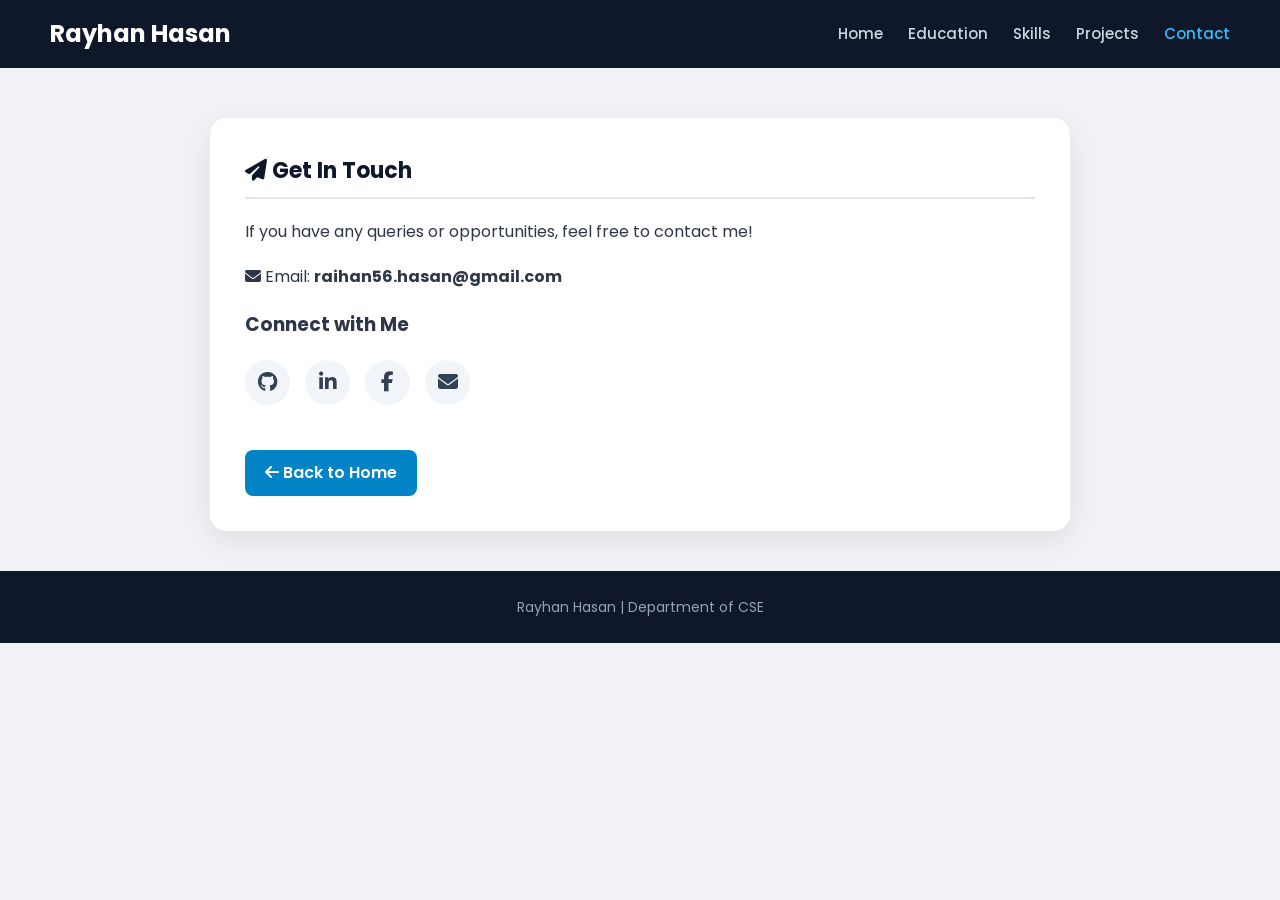
==== contact.html @ 20a181f0 "Add files via upload" ====
<!DOCTYPE html>
<html lang="en">
<head>
    <meta charset="UTF-8">
    <meta name="viewport" content="width=device-width, initial-scale=1.0">
    <title>Contact | Rayhan Hasan</title>
    <link rel="stylesheet" href="https://cdnjs.cloudflare.com/ajax/libs/font-awesome/6.4.0/css/all.min.css">
    <link rel="stylesheet" href="style.css">
</head>
<body>

    <nav class="navbar">
        <div class="logo"><a href="index.html">Rayhan Hasan</a></div>
        <ul class="nav-links">
            <li><a href="index.html">Home</a></li>
            <li><a href="education.html">Education</a></li>
            <li><a href="skills.html">Skills</a></li>
            <li><a href="projects.html">Projects</a></li>
            <li><a href="contact.html" class="active">Contact</a></li>
        </ul>
    </nav>

    <div class="container" style="margin-top: 50px;">
        <section class="card">
            <h2><i class="fas fa-paper-plane"></i> Get In Touch</h2>
            <p>If you have any queries or opportunities, feel free to contact me!</p>

            <div style="margin: 20px 0;">
                <p><i class="fas fa-envelope"></i> Email: <b>raihan56.hasan@gmail.com</b></p>
            </div>

            <h3>Connect with Me</h3>
            <div class="social-links">
                <a href="https://github.com/rayhan56CSE" target="_blank" class="social-icon github" title="GitHub"><i class="fab fa-github"></i></a>
                <a href="https://linkedin.com" target="_blank" class="social-icon linkedin" title="LinkedIn"><i class="fab fa-linkedin-in"></i></a>
                <a href="https://facebook.com" target="_blank" class="social-icon facebook" title="Facebook"><i class="fab fa-facebook-f"></i></a>
                <a href="mailto:raihan56.hasan@gmail.com" class="social-icon email" title="Send Email"><i class="fas fa-envelope"></i></a>
            </div>

            <br>
            <a href="index.html" class="btn"><i class="fas fa-arrow-left"></i> Back to Home</a>
        </section>
    </div>

    <footer>
        <p>Rayhan Hasan | Department of CSE</p>
    </footer>

</body>
</html>
---- style.css ----
@import url('https://fonts.googleapis.com/css2?family=Poppins:wght@300;400;600;700&display=swap');

* {
    margin: 0;
    padding: 0;
    box-sizing: border-box;
    font-family: 'Poppins', sans-serif;
}

body {
    background-color: #f0f2f5;
    color: #2d3748;
    line-height: 1.6;
}

.navbar {
    display: flex;
    justify-content: space-between;
    align-items: center;
    background: #0f172a;
    padding: 15px 50px;
    position: sticky;
    top: 0;
    z-index: 1000;
}

.logo a {
    font-size: 24px;
    font-weight: 700;
    color: #ffffff;
    text-decoration: none;
}

.nav-links {
    list-style: none;
    display: flex;
    gap: 25px;
}

.nav-links a {
    color: #cbd5e1;
    text-decoration: none;
    font-weight: 500;
    font-size: 15px;
    transition: all 0.3s ease;
}

.nav-links a:hover, .nav-links a.active {
    color: #38bdf8;
}

.hero-banner img {
    width: 100%;
    height: 400px;
    object-fit: cover;
    object-position: center;
}

.container {
    max-width: 900px;
    margin: -50px auto 40px;
    padding: 0 20px;
    position: relative;
    z-index: 10;
}

.card {
    background: #ffffff;
    padding: 35px;
    margin-bottom: 30px;
    border-radius: 16px;
    box-shadow: 0 10px 30px rgba(0, 0, 0, 0.08);
}

.card h2 {
    color: #0f172a;
    font-size: 22px;
    margin-bottom: 20px;
    border-bottom: 2px solid #e2e8f0;
    padding-bottom: 8px;
}

.section-img {
    width: 100%;
    max-width: 420px;
    border-radius: 10px;
    margin-top: 12px;
}

.divider {
    margin: 20px 0;
    border: 0;
    border-top: 1px solid #e2e8f0;
}

.quick-links-grid {
    display: grid;
    grid-template-columns: repeat(auto-fit, minmax(180px, 1fr));
    gap: 15px;
}

.nav-card {
    background: #f8fafc;
    border: 1px solid #e2e8f0;
    border-radius: 12px;
    padding: 20px;
    text-align: center;
    text-decoration: none;
    color: #334155;
    transition: all 0.3s ease;
}

.nav-card i {
    font-size: 30px;
    color: #0284c7;
    margin-bottom: 10px;
}

.nav-card h3 {
    font-size: 16px;
    margin-bottom: 5px;
}

.nav-card p {
    font-size: 12px;
    color: #64748b;
}

.nav-card:hover {
    transform: translateY(-5px);
    border-color: #0284c7;
}

.skills-container {
    display: flex;
    gap: 12px;
    flex-wrap: wrap;
}

.skill-tag {
    background: #e0f2fe;
    color: #0369a1;
    padding: 8px 18px;
    border-radius: 25px;
    font-size: 14px;
    font-weight: 600;
}

.btn {
    display: inline-block;
    background: #0284c7;
    color: #ffffff;
    padding: 10px 20px;
    text-decoration: none;
    border-radius: 8px;
    font-weight: 600;
}

.social-links {
    display: flex;
    gap: 15px;
    margin: 20px 0;
}

.social-icon {
    width: 45px;
    height: 45px;
    border-radius: 50%;
    background: #f1f5f9;
    color: #334155;
    display: flex;
    align-items: center;
    justify-content: center;
    font-size: 20px;
    text-decoration: none;
}

.social-icon:hover { color: #ffffff; }
.social-icon.github:hover { background: #333333; }
.social-icon.linkedin:hover { background: #0a66c2; }
.social-icon.facebook:hover { background: #1877f2; }
.social-icon.email:hover { background: #ea4335; }

footer {
    text-align: center;
    padding: 25px;
    background: #0f172a;
    color: #94a3b8;
    font-size: 14px;
}

@media (max-width: 768px) {
    .navbar { padding: 15px 20px; flex-direction: column; gap: 15px; }
    .nav-links { gap: 15px; }
    .hero-banner img { height: 250px; }
    .container { margin-top: -30px; padding: 0 15px; }
}
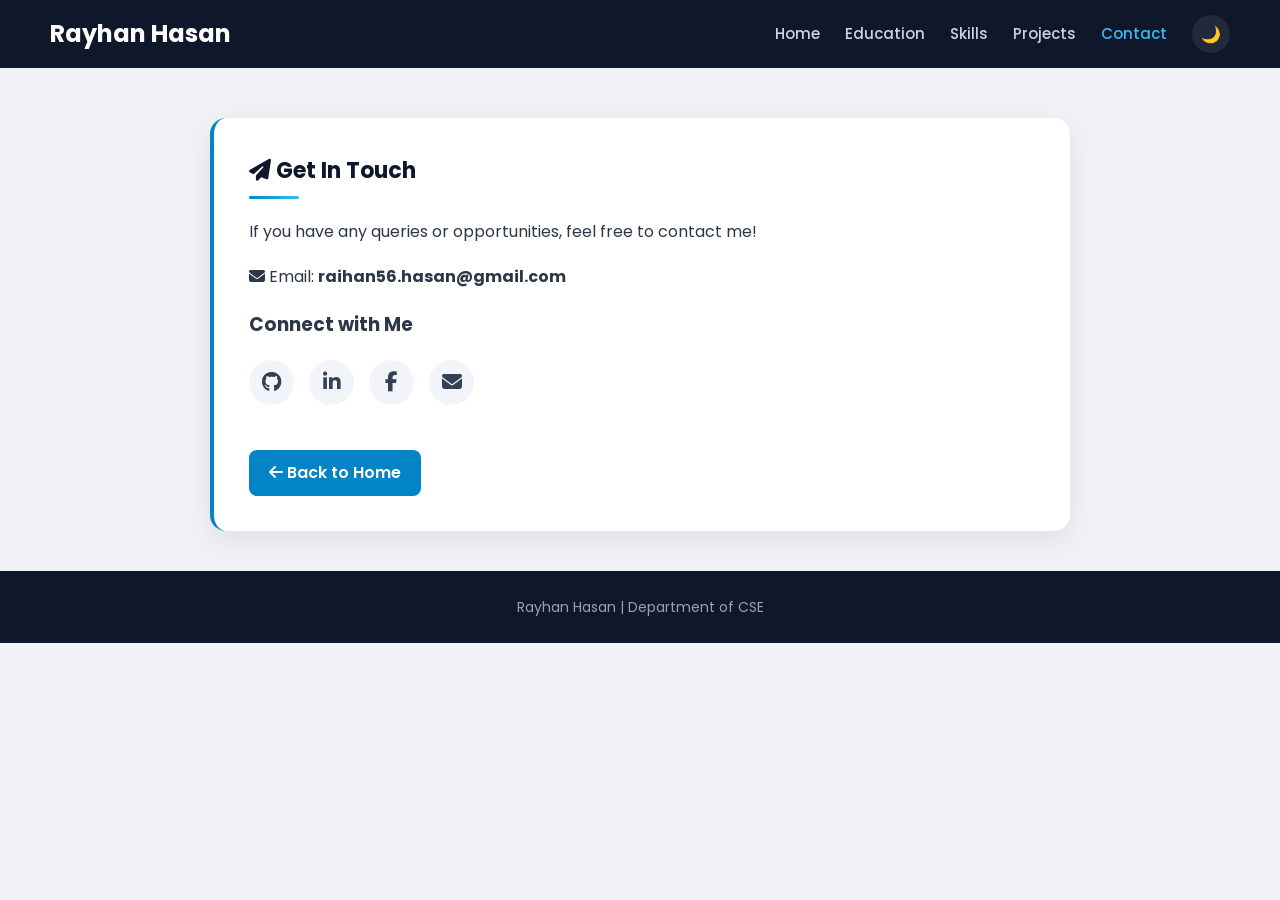
==== commit c5ff4518: "Add files via upload" ====
--- a/contact.html
+++ b/contact.html
@@ -1,9 +1,16 @@
 <!DOCTYPE html>
 <html lang="en">
 <head>
+    <script>
+        if (localStorage.getItem('theme') === 'dark') {
+            document.documentElement.setAttribute('data-theme', 'dark');
+        }
+    </script>
     <meta charset="UTF-8">
     <meta name="viewport" content="width=device-width, initial-scale=1.0">
     <title>Contact | Rayhan Hasan</title>
+    <meta name="description" content="Get in touch with Rayhan Hasan — email and social profiles.">
+    <link rel="icon" href="data:image/svg+xml,%3Csvg xmlns='http://www.w3.org/2000/svg' viewBox='0 0 100 100'%3E%3Crect width='100' height='100' rx='20' fill='%230f172a'/%3E%3Ctext x='50' y='66' font-size='48' font-family='Arial,sans-serif' font-weight='700' fill='%2338bdf8' text-anchor='middle'%3ERH%3C/text%3E%3C/svg%3E">
     <link rel="stylesheet" href="https://cdnjs.cloudflare.com/ajax/libs/font-awesome/6.4.0/css/all.min.css">
     <link rel="stylesheet" href="style.css">
 </head>
@@ -11,13 +18,16 @@
 
     <nav class="navbar">
         <div class="logo"><a href="index.html">Rayhan Hasan</a></div>
-        <ul class="nav-links">
-            <li><a href="index.html">Home</a></li>
-            <li><a href="education.html">Education</a></li>
-            <li><a href="skills.html">Skills</a></li>
-            <li><a href="projects.html">Projects</a></li>
-            <li><a href="contact.html" class="active">Contact</a></li>
-        </ul>
+        <div class="navbar-right">
+            <ul class="nav-links">
+                <li><a href="index.html">Home</a></li>
+                <li><a href="education.html">Education</a></li>
+                <li><a href="skills.html">Skills</a></li>
+                <li><a href="projects.html">Projects</a></li>
+                <li><a href="contact.html" class="active">Contact</a></li>
+            </ul>
+            <button id="theme-toggle" class="theme-toggle" onclick="toggleTheme()" aria-label="Toggle dark mode">🌙</button>
+        </div>
     </nav>
 
     <div class="container" style="margin-top: 50px;">
@@ -46,5 +56,6 @@
         <p>Rayhan Hasan | Department of CSE</p>
     </footer>
 
+    <script src="theme.js"></script>
 </body>
 </html>
--- a/style.css
+++ b/style.css
@@ -7,10 +7,37 @@
     font-family: 'Poppins', sans-serif;
 }
 
+:root {
+    --bg: #f0f2f5;
+    --text: #2d3748;
+    --card-bg: #ffffff;
+    --border-muted: #e2e8f0;
+    --heading-color: #0f172a;
+    --nav-card-bg: #f8fafc;
+    --muted-text: #64748b;
+    --skill-bg: #e0f2fe;
+    --skill-text: #0369a1;
+    --project-bg: #f8fafc;
+}
+
+[data-theme="dark"] {
+    --bg: #0b1120;
+    --text: #cbd5e1;
+    --card-bg: #1e293b;
+    --border-muted: #334155;
+    --heading-color: #f1f5f9;
+    --nav-card-bg: #16213a;
+    --muted-text: #94a3b8;
+    --skill-bg: #0c4a6e;
+    --skill-text: #7dd3fc;
+    --project-bg: #16213a;
+}
+
 body {
-    background-color: #f0f2f5;
-    color: #2d3748;
+    background-color: var(--bg);
+    color: var(--text);
     line-height: 1.6;
+    transition: background-color 0.3s ease, color 0.3s ease;
 }
 
 .navbar {
@@ -31,6 +58,12 @@
     text-decoration: none;
 }
 
+.navbar-right {
+    display: flex;
+    align-items: center;
+    gap: 25px;
+}
+
 .nav-links {
     list-style: none;
     display: flex;
@@ -49,35 +82,87 @@
     color: #38bdf8;
 }
 
+.theme-toggle {
+    background: rgba(255, 255, 255, 0.08);
+    border: none;
+    color: #ffffff;
+    width: 38px;
+    height: 38px;
+    border-radius: 50%;
+    cursor: pointer;
+    font-size: 16px;
+    display: flex;
+    align-items: center;
+    justify-content: center;
+    transition: background 0.3s ease;
+}
+
+.theme-toggle:hover {
+    background: rgba(255, 255, 255, 0.18);
+}
+
+.hero-banner {
+    width: 100%;
+    background: linear-gradient(135deg, #0f172a 0%, #1e293b 100%);
+}
+
+.hero-banner .hero-frame {
+    width: 100%;
+    height: 480px;
+    display: flex;
+    align-items: center;
+    justify-content: center;
+    overflow: hidden;
+}
+
 .hero-banner img {
-    width: 100%;
-    height: 400px;
-    object-fit: cover;
-    object-position: center;
+    max-width: 100%;
+    height: 100%;
+    width: auto;
+    object-fit: contain;
+    display: block;
 }
 
 .container {
     max-width: 900px;
-    margin: -50px auto 40px;
+    margin: 30px auto 40px;
     padding: 0 20px;
     position: relative;
     z-index: 10;
 }
 
 .card {
-    background: #ffffff;
+    background: var(--card-bg);
     padding: 35px;
     margin-bottom: 30px;
     border-radius: 16px;
+    border-left: 4px solid #0284c7;
     box-shadow: 0 10px 30px rgba(0, 0, 0, 0.08);
+    transition: box-shadow 0.3s ease, transform 0.3s ease, background-color 0.3s ease;
+}
+
+.card:hover {
+    box-shadow: 0 14px 40px rgba(2, 132, 199, 0.15);
+    transform: translateY(-3px);
 }
 
 .card h2 {
-    color: #0f172a;
+    color: var(--heading-color);
     font-size: 22px;
     margin-bottom: 20px;
-    border-bottom: 2px solid #e2e8f0;
-    padding-bottom: 8px;
+    padding-bottom: 10px;
+    position: relative;
+}
+
+.card h2::after {
+    content: "";
+    position: absolute;
+    left: 0;
+    bottom: 0;
+    width: 50px;
+    height: 3px;
+    background: linear-gradient(90deg, #0284c7, #38bdf8);
+    border-radius: 3px;
 }
 
 .section-img {
@@ -90,7 +175,7 @@
 .divider {
     margin: 20px 0;
     border: 0;
-    border-top: 1px solid #e2e8f0;
+    border-top: 1px solid var(--border-muted);
 }
 
 .quick-links-grid {
@@ -100,13 +185,13 @@
 }
 
 .nav-card {
-    background: #f8fafc;
-    border: 1px solid #e2e8f0;
+    background: var(--nav-card-bg);
+    border: 1px solid var(--border-muted);
     border-radius: 12px;
     padding: 20px;
     text-align: center;
     text-decoration: none;
-    color: #334155;
+    color: var(--text);
     transition: all 0.3s ease;
 }
 
@@ -119,16 +204,18 @@
 .nav-card h3 {
     font-size: 16px;
     margin-bottom: 5px;
+    color: var(--heading-color);
 }
 
 .nav-card p {
     font-size: 12px;
-    color: #64748b;
+    color: var(--muted-text);
 }
 
 .nav-card:hover {
     transform: translateY(-5px);
     border-color: #0284c7;
+    box-shadow: 0 8px 20px rgba(2, 132, 199, 0.15);
 }
 
 .skills-container {
@@ -138,8 +225,8 @@
 }
 
 .skill-tag {
-    background: #e0f2fe;
-    color: #0369a1;
+    background: var(--skill-bg);
+    color: var(--skill-text);
     padding: 8px 18px;
     border-radius: 25px;
     font-size: 14px;
@@ -154,6 +241,25 @@
     text-decoration: none;
     border-radius: 8px;
     font-weight: 600;
+    transition: background 0.3s ease;
+}
+
+.btn:hover {
+    background: #0369a1;
+}
+
+.project-box {
+    background: var(--project-bg);
+    border: 1px solid var(--border-muted);
+    border-radius: 12px;
+    padding: 20px;
+    margin-bottom: 20px;
+}
+
+.edu-item h3 {
+    color: var(--heading-color);
+    font-size: 18px;
+    margin-bottom: 6px;
 }
 
 .social-links {
@@ -173,6 +279,7 @@
     justify-content: center;
     font-size: 20px;
     text-decoration: none;
+    transition: all 0.3s ease;
 }
 
 .social-icon:hover { color: #ffffff; }
@@ -190,8 +297,10 @@
 }
 
 @media (max-width: 768px) {
-    .navbar { padding: 15px 20px; flex-direction: column; gap: 15px; }
-    .nav-links { gap: 15px; }
-    .hero-banner img { height: 250px; }
-    .container { margin-top: -30px; padding: 0 15px; }
+    .navbar { padding: 15px 20px; flex-direction: column; gap: 12px; }
+    .navbar-right { flex-wrap: wrap; justify-content: center; }
+    .nav-links { gap: 14px; flex-wrap: wrap; justify-content: center; }
+    .hero-banner .hero-frame { height: 320px; }
+    .container { margin-top: 15px; padding: 0 15px; }
+    .card { padding: 22px; }
 }
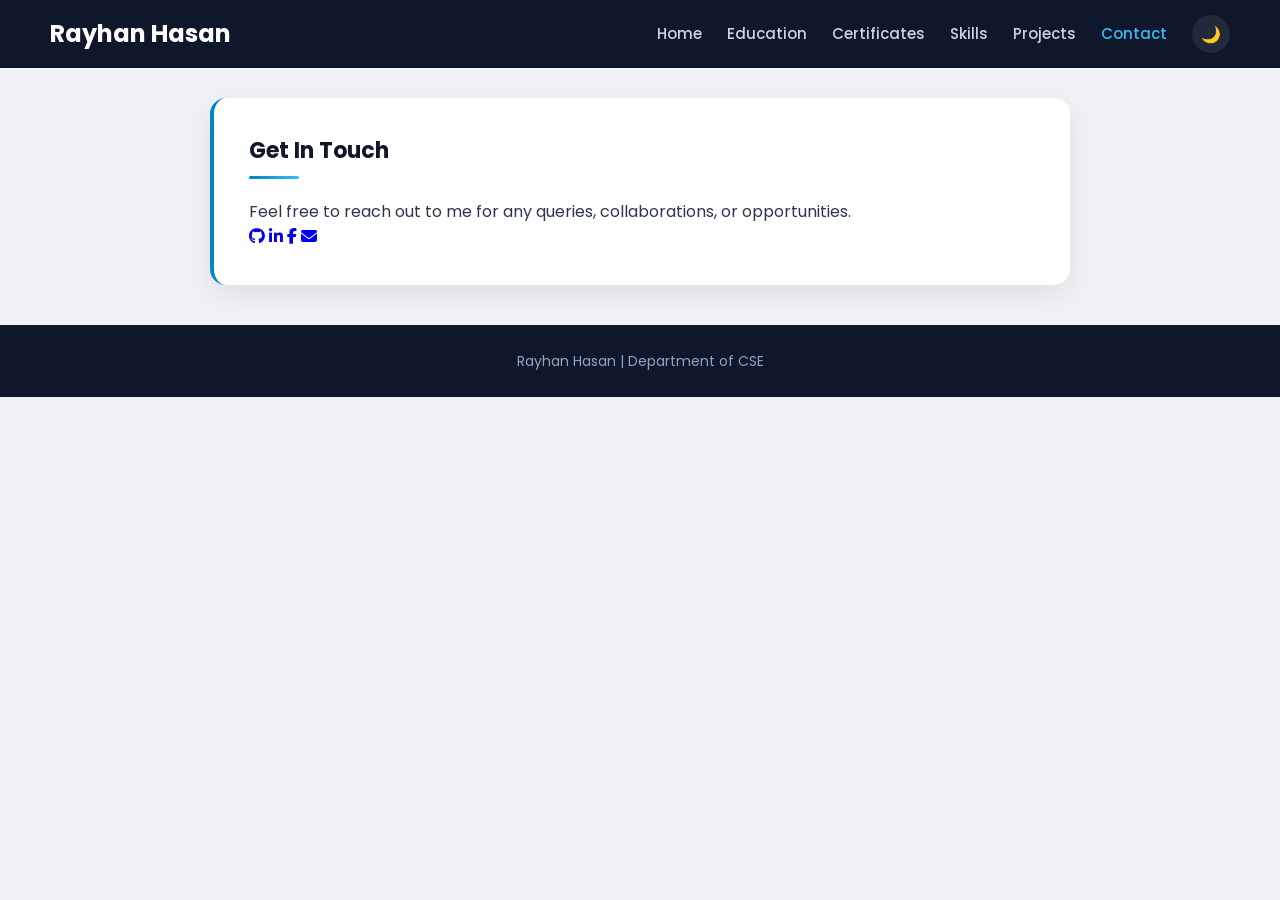
==== commit 28dccea5: "Add files via upload" ====
--- a/contact.html
+++ b/contact.html
@@ -9,8 +9,6 @@
     <meta charset="UTF-8">
     <meta name="viewport" content="width=device-width, initial-scale=1.0">
     <title>Contact | Rayhan Hasan</title>
-    <meta name="description" content="Get in touch with Rayhan Hasan — email and social profiles.">
-    <link rel="icon" href="data:image/svg+xml,%3Csvg xmlns='http://www.w3.org/2000/svg' viewBox='0 0 100 100'%3E%3Crect width='100' height='100' rx='20' fill='%230f172a'/%3E%3Ctext x='50' y='66' font-size='48' font-family='Arial,sans-serif' font-weight='700' fill='%2338bdf8' text-anchor='middle'%3ERH%3C/text%3E%3C/svg%3E">
     <link rel="stylesheet" href="https://cdnjs.cloudflare.com/ajax/libs/font-awesome/6.4.0/css/all.min.css">
     <link rel="stylesheet" href="style.css">
 </head>
@@ -22,6 +20,7 @@
             <ul class="nav-links">
                 <li><a href="index.html">Home</a></li>
                 <li><a href="education.html">Education</a></li>
+                <li><a href="certificates.html">Certificates</a></li>
                 <li><a href="skills.html">Skills</a></li>
                 <li><a href="projects.html">Projects</a></li>
                 <li><a href="contact.html" class="active">Contact</a></li>
@@ -30,25 +29,17 @@
         </div>
     </nav>
 
-    <div class="container" style="margin-top: 50px;">
+    <div class="container">
         <section class="card">
-            <h2><i class="fas fa-paper-plane"></i> Get In Touch</h2>
-            <p>If you have any queries or opportunities, feel free to contact me!</p>
+            <h2>Get In Touch</h2>
+            <p>Feel free to reach out to me for any queries, collaborations, or opportunities.</p>
 
-            <div style="margin: 20px 0;">
-                <p><i class="fas fa-envelope"></i> Email: <b>raihan56.hasan@gmail.com</b></p>
-            </div>
-
-            <h3>Connect with Me</h3>
             <div class="social-links">
-                <a href="https://github.com/rayhan56CSE" target="_blank" class="social-icon github" title="GitHub"><i class="fab fa-github"></i></a>
+                <a href="https://github.com" target="_blank" class="social-icon github" title="GitHub"><i class="fab fa-github"></i></a>
                 <a href="https://linkedin.com" target="_blank" class="social-icon linkedin" title="LinkedIn"><i class="fab fa-linkedin-in"></i></a>
                 <a href="https://facebook.com" target="_blank" class="social-icon facebook" title="Facebook"><i class="fab fa-facebook-f"></i></a>
-                <a href="mailto:raihan56.hasan@gmail.com" class="social-icon email" title="Send Email"><i class="fas fa-envelope"></i></a>
+                <a href="mailto:your-email@example.com" class="social-icon email" title="Email"><i class="fas fa-envelope"></i></a>
             </div>
-
-            <br>
-            <a href="index.html" class="btn"><i class="fas fa-arrow-left"></i> Back to Home</a>
         </section>
     </div>
 
--- a/style.css
+++ b/style.css
@@ -18,6 +18,10 @@
     --skill-bg: #e0f2fe;
     --skill-text: #0369a1;
     --project-bg: #f8fafc;
+    --badge-bg: rgba(2, 132, 199, 0.08);
+    --badge-border: rgba(2, 132, 199, 0.25);
+    --badge-color: #0284c7;
+    --status-bg: rgba(2, 132, 199, 0.05);
 }
 
 [data-theme="dark"] {
@@ -31,6 +35,10 @@
     --skill-bg: #0c4a6e;
     --skill-text: #7dd3fc;
     --project-bg: #16213a;
+    --badge-bg: rgba(56, 189, 248, 0.12);
+    --badge-border: rgba(56, 189, 248, 0.3);
+    --badge-color: #38bdf8;
+    --status-bg: rgba(56, 189, 248, 0.08);
 }
 
 body {
@@ -40,6 +48,7 @@
     transition: background-color 0.3s ease, color 0.3s ease;
 }
 
+/* Navbar */
 .navbar {
     display: flex;
     justify-content: space-between;
@@ -101,6 +110,7 @@
     background: rgba(255, 255, 255, 0.18);
 }
 
+/* Hero Banner */
 .hero-banner {
     width: 100%;
     background: linear-gradient(135deg, #0f172a 0%, #1e293b 100%);
@@ -123,6 +133,7 @@
     display: block;
 }
 
+/* Container & Base Cards */
 .container {
     max-width: 900px;
     margin: 30px auto 40px;
@@ -165,19 +176,195 @@
     border-radius: 3px;
 }
 
-.section-img {
+/* About Section Elements */
+.about-text {
+    font-size: 1.05rem;
+    line-height: 1.7;
+    margin-bottom: 15px;
+}
+
+.highlight-blue {
+    color: #0284c7;
+    font-weight: 700;
+}
+
+[data-theme="dark"] .highlight-blue {
+    color: #38bdf8;
+}
+
+.highlight-purple {
+    color: #6366f1;
+}
+
+[data-theme="dark"] .highlight-purple {
+    color: #818cf8;
+}
+
+.badge-container {
+    display: flex;
+    flex-wrap: wrap;
+    gap: 10px;
+    margin: 20px 0 25px 0;
+}
+
+.custom-badge {
+    background: var(--badge-bg);
+    color: var(--badge-color);
+    border: 1px solid var(--badge-border);
+    padding: 6px 14px;
+    border-radius: 20px;
+    font-size: 0.88rem;
+    font-weight: 600;
+    display: inline-flex;
+    align-items: center;
+    gap: 8px;
+}
+
+.status-callout {
+    background: var(--status-bg);
+    border-left: 4px solid #0284c7;
+    padding: 12px 18px;
+    border-radius: 6px;
+    font-size: 0.95rem;
+    display: flex;
+    align-items: center;
+    gap: 12px;
+}
+
+[data-theme="dark"] .status-callout {
+    border-left-color: #38bdf8;
+}
+
+.status-icon {
+    color: #0284c7;
+    font-size: 1rem;
+}
+
+[data-theme="dark"] .status-icon {
+    color: #38bdf8;
+}
+
+/* Categorized Certificate Gallery */
+.cert-category {
+    margin-bottom: 25px;
+}
+
+.cert-category:last-child {
+    margin-bottom: 0;
+}
+
+.category-title {
+    font-size: 1.02rem;
+    color: var(--heading-color);
+    margin-bottom: 12px;
+    display: flex;
+    align-items: center;
+    gap: 8px;
+    border-bottom: 1px dashed var(--border-muted);
+    padding-bottom: 6px;
+}
+
+.category-title i {
+    color: #0284c7;
+}
+
+[data-theme="dark"] .category-title i {
+    color: #38bdf8;
+}
+
+.cert-grid {
+    display: grid;
+    grid-template-columns: repeat(auto-fit, minmax(220px, 1fr));
+    gap: 15px;
+}
+
+.cert-card {
+    background: var(--nav-card-bg);
+    border: 1px solid var(--border-muted);
+    border-radius: 12px;
+    overflow: hidden;
+    cursor: pointer;
+    transition: all 0.3s ease;
+}
+
+.cert-card:hover {
+    transform: translateY(-4px);
+    border-color: #0284c7;
+    box-shadow: 0 8px 18px rgba(2, 132, 199, 0.15);
+}
+
+.cert-img-box {
+    position: relative;
+    height: 150px;
+    overflow: hidden;
+    background: #0f172a;
+}
+
+.cert-img-box img {
     width: 100%;
-    max-width: 420px;
-    border-radius: 10px;
-    margin-top: 12px;
-}
-
-.divider {
-    margin: 20px 0;
-    border: 0;
-    border-top: 1px solid var(--border-muted);
-}
-
+    height: 100%;
+    object-fit: cover;
+    transition: transform 0.4s ease;
+}
+
+.cert-overlay {
+    position: absolute;
+    top: 0; left: 0; right: 0; bottom: 0;
+    background: rgba(15, 23, 42, 0.8);
+    color: #ffffff;
+    display: flex;
+    align-items: center;
+    justify-content: center;
+    gap: 8px;
+    font-size: 0.88rem;
+    font-weight: 600;
+    opacity: 0;
+    transition: opacity 0.3s ease;
+}
+
+.cert-card:hover .cert-overlay { opacity: 1; }
+.cert-card:hover img { transform: scale(1.05); }
+
+.cert-info { padding: 12px 15px; }
+.cert-info h3 { font-size: 0.92rem; color: var(--heading-color); margin-bottom: 3px; }
+.cert-info p { font-size: 0.8rem; color: var(--muted-text); }
+
+/* Fullscreen Lightbox Modal */
+.lightbox {
+    display: none;
+    position: fixed;
+    z-index: 2000;
+    left: 0; top: 0; width: 100%; height: 100%;
+    background-color: rgba(0, 0, 0, 0.9);
+    align-items: center;
+    justify-content: center;
+    flex-direction: column;
+}
+
+.lightbox-content {
+    max-width: 90%;
+    max-height: 80vh;
+    border-radius: 8px;
+    box-shadow: 0 0 20px rgba(255, 255, 255, 0.2);
+}
+
+#lightboxCaption {
+    color: #ffffff;
+    margin-top: 15px;
+    font-size: 1.05rem;
+}
+
+.close-btn {
+    position: absolute;
+    top: 20px;
+    right: 35px;
+    color: #ffffff;
+    font-size: 40px;
+    font-weight: bold;
+    cursor: pointer;
+}
+
+/* Quick Navigation Grid */
 .quick-links-grid {
     display: grid;
     grid-template-columns: repeat(auto-fit, minmax(180px, 1fr));
@@ -218,76 +405,7 @@
     box-shadow: 0 8px 20px rgba(2, 132, 199, 0.15);
 }
 
-.skills-container {
-    display: flex;
-    gap: 12px;
-    flex-wrap: wrap;
-}
-
-.skill-tag {
-    background: var(--skill-bg);
-    color: var(--skill-text);
-    padding: 8px 18px;
-    border-radius: 25px;
-    font-size: 14px;
-    font-weight: 600;
-}
-
-.btn {
-    display: inline-block;
-    background: #0284c7;
-    color: #ffffff;
-    padding: 10px 20px;
-    text-decoration: none;
-    border-radius: 8px;
-    font-weight: 600;
-    transition: background 0.3s ease;
-}
-
-.btn:hover {
-    background: #0369a1;
-}
-
-.project-box {
-    background: var(--project-bg);
-    border: 1px solid var(--border-muted);
-    border-radius: 12px;
-    padding: 20px;
-    margin-bottom: 20px;
-}
-
-.edu-item h3 {
-    color: var(--heading-color);
-    font-size: 18px;
-    margin-bottom: 6px;
-}
-
-.social-links {
-    display: flex;
-    gap: 15px;
-    margin: 20px 0;
-}
-
-.social-icon {
-    width: 45px;
-    height: 45px;
-    border-radius: 50%;
-    background: #f1f5f9;
-    color: #334155;
-    display: flex;
-    align-items: center;
-    justify-content: center;
-    font-size: 20px;
-    text-decoration: none;
-    transition: all 0.3s ease;
-}
-
-.social-icon:hover { color: #ffffff; }
-.social-icon.github:hover { background: #333333; }
-.social-icon.linkedin:hover { background: #0a66c2; }
-.social-icon.facebook:hover { background: #1877f2; }
-.social-icon.email:hover { background: #ea4335; }
-
+/* Footer */
 footer {
     text-align: center;
     padding: 25px;
@@ -296,6 +414,7 @@
     font-size: 14px;
 }
 
+/* Responsive */
 @media (max-width: 768px) {
     .navbar { padding: 15px 20px; flex-direction: column; gap: 12px; }
     .navbar-right { flex-wrap: wrap; justify-content: center; }
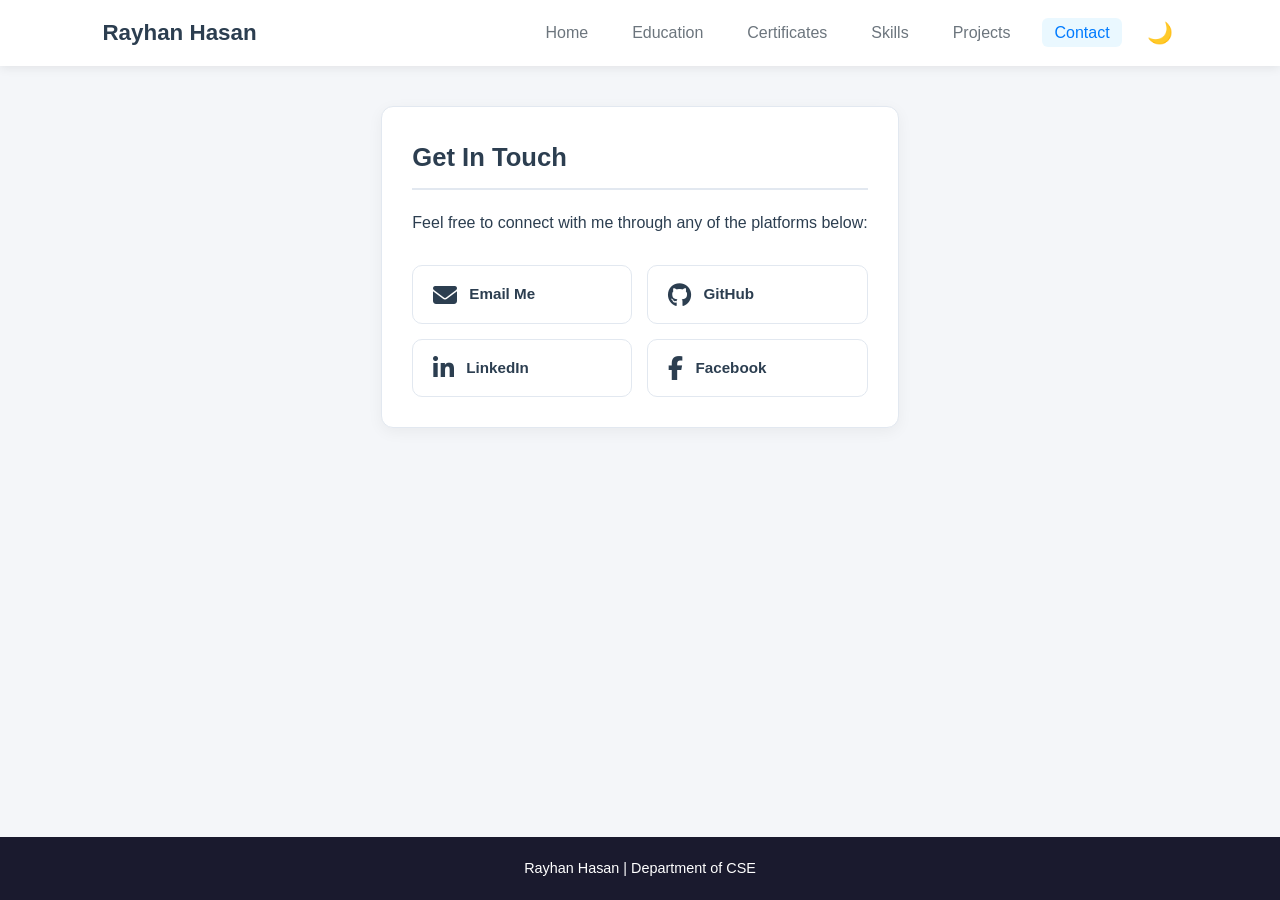
==== commit 1d2c4566: "Add files via upload" ====
--- a/contact.html
+++ b/contact.html
@@ -29,16 +29,36 @@
         </div>
     </nav>
 
-    <div class="container">
+    <div class="container" style="margin-top: 40px;">
         <section class="card">
             <h2>Get In Touch</h2>
-            <p>Feel free to reach out to me for any queries, collaborations, or opportunities.</p>
+            <p style="margin-bottom: 30px;">Feel free to connect with me through any of the platforms below:</p>
 
-            <div class="social-links">
-                <a href="https://github.com" target="_blank" class="social-icon github" title="GitHub"><i class="fab fa-github"></i></a>
-                <a href="https://linkedin.com" target="_blank" class="social-icon linkedin" title="LinkedIn"><i class="fab fa-linkedin-in"></i></a>
-                <a href="https://facebook.com" target="_blank" class="social-icon facebook" title="Facebook"><i class="fab fa-facebook-f"></i></a>
-                <a href="mailto:your-email@example.com" class="social-icon email" title="Email"><i class="fas fa-envelope"></i></a>
+            <!-- Social Links Grid -->
+            <div class="social-links-grid">
+                <!-- Email -->
+                <a href="mailto:rayhan56.hasan@gmail.com" class="social-card email" target="_blank">
+                    <i class="fas fa-envelope"></i>
+                    <span>Email Me</span>
+                </a>
+
+                <!-- GitHub -->
+                <a href="https://github.com/rayhan56cse" target="_blank" class="social-card github">
+                    <i class="fab fa-github"></i>
+                    <span>GitHub</span>
+                </a>
+
+                <!-- LinkedIn -->
+                <a href="https://linkedin.com/in/your-profile" target="_blank" class="social-card linkedin">
+                    <i class="fab fa-linkedin-in"></i>
+                    <span>LinkedIn</span>
+                </a>
+
+                <!-- Facebook -->
+                <a href="https://www.facebook.com/rayahana.hasana.211356" target="_blank" class="social-card facebook">
+                    <i class="fab fa-facebook-f"></i>
+                    <span>Facebook</span>
+                </a>
             </div>
         </section>
     </div>
--- a/style.css
+++ b/style.css
@@ -1,425 +1,405 @@
-@import url('https://fonts.googleapis.com/css2?family=Poppins:wght@300;400;600;700&display=swap');
+/* ==========================================
+   Global Variables & Theme Management
+   ========================================== */
+:root {
+    --bg-color: #f4f6f9;
+    --card-bg: #ffffff;
+    --text-color: #2c3e50;
+    --text-muted: #6c757d;
+    --border-color: #e2e8f0;
+    --primary-color: #007bff;
+    --primary-hover: #0056b3;
+    --accent-blue: #0056b3;
+    --accent-purple: #6f42c1;
+    --nav-bg: #ffffff;
+    --footer-bg: #1a1a2e;
+    --footer-text: #ffffff;
+    --shadow: 0 4px 15px rgba(0, 0, 0, 0.05);
+}
+
+[data-theme="dark"] {
+    --bg-color: #0f172a;
+    --card-bg: #1e293b;
+    --text-color: #f8fafc;
+    --text-muted: #94a3b8;
+    --border-color: #334155;
+    --primary-color: #38bdf8;
+    --primary-hover: #0284c7;
+    --accent-blue: #38bdf8;
+    --accent-purple: #c084fc;
+    --nav-bg: #1e293b;
+    --footer-bg: #0b0f19;
+    --footer-text: #cbd5e1;
+    --shadow: 0 4px 15px rgba(0, 0, 0, 0.3);
+}
 
 * {
     margin: 0;
     padding: 0;
     box-sizing: border-box;
-    font-family: 'Poppins', sans-serif;
-}
-
-:root {
-    --bg: #f0f2f5;
-    --text: #2d3748;
-    --card-bg: #ffffff;
-    --border-muted: #e2e8f0;
-    --heading-color: #0f172a;
-    --nav-card-bg: #f8fafc;
-    --muted-text: #64748b;
-    --skill-bg: #e0f2fe;
-    --skill-text: #0369a1;
-    --project-bg: #f8fafc;
-    --badge-bg: rgba(2, 132, 199, 0.08);
-    --badge-border: rgba(2, 132, 199, 0.25);
-    --badge-color: #0284c7;
-    --status-bg: rgba(2, 132, 199, 0.05);
-}
-
-[data-theme="dark"] {
-    --bg: #0b1120;
-    --text: #cbd5e1;
-    --card-bg: #1e293b;
-    --border-muted: #334155;
-    --heading-color: #f1f5f9;
-    --nav-card-bg: #16213a;
-    --muted-text: #94a3b8;
-    --skill-bg: #0c4a6e;
-    --skill-text: #7dd3fc;
-    --project-bg: #16213a;
-    --badge-bg: rgba(56, 189, 248, 0.12);
-    --badge-border: rgba(56, 189, 248, 0.3);
-    --badge-color: #38bdf8;
-    --status-bg: rgba(56, 189, 248, 0.08);
+    font-family: 'Segoe UI', Tahoma, Geneva, Verdana, sans-serif;
+    transition: background-color 0.3s ease, color 0.3s ease, border-color 0.3s ease;
 }
 
 body {
-    background-color: var(--bg);
-    color: var(--text);
+    background-color: var(--bg-color);
+    color: var(--text-color);
     line-height: 1.6;
-    transition: background-color 0.3s ease, color 0.3s ease;
-}
-
-/* Navbar */
+    display: flex;
+    flex-direction: column;
+    min-height: 100vh;
+}
+
+/* ==========================================
+   Navigation Bar
+   ========================================== */
 .navbar {
     display: flex;
     justify-content: space-between;
     align-items: center;
-    background: #0f172a;
-    padding: 15px 50px;
+    padding: 15px 8%;
+    background-color: var(--nav-bg);
+    box-shadow: 0 2px 10px rgba(0, 0, 0, 0.08);
     position: sticky;
     top: 0;
     z-index: 1000;
 }
 
 .logo a {
-    font-size: 24px;
+    font-size: 1.4rem;
     font-weight: 700;
-    color: #ffffff;
+    color: var(--text-color);
     text-decoration: none;
 }
 
 .navbar-right {
     display: flex;
     align-items: center;
-    gap: 25px;
+    gap: 20px;
 }
 
 .nav-links {
+    display: flex;
     list-style: none;
-    display: flex;
-    gap: 25px;
+    gap: 20px;
 }
 
 .nav-links a {
-    color: #cbd5e1;
     text-decoration: none;
+    color: var(--text-muted);
     font-weight: 500;
-    font-size: 15px;
+    padding: 6px 12px;
+    border-radius: 6px;
     transition: all 0.3s ease;
 }
 
-.nav-links a:hover, .nav-links a.active {
-    color: #38bdf8;
+.nav-links a:hover,
+.nav-links a.active {
+    color: var(--primary-color);
+    background-color: rgba(56, 189, 248, 0.1);
 }
 
 .theme-toggle {
-    background: rgba(255, 255, 255, 0.08);
+    background: none;
     border: none;
-    color: #ffffff;
-    width: 38px;
-    height: 38px;
+    font-size: 1.3rem;
+    cursor: pointer;
+    padding: 5px;
     border-radius: 50%;
-    cursor: pointer;
-    font-size: 16px;
-    display: flex;
-    align-items: center;
-    justify-content: center;
-    transition: background 0.3s ease;
-}
-
-.theme-toggle:hover {
-    background: rgba(255, 255, 255, 0.18);
-}
-
-/* Hero Banner */
+}
+
+/* ==========================================
+   Layout Containers & Cards
+   ========================================== */
+.container {
+    max-width: 1000px;
+    margin: 30px auto;
+    padding: 0 20px;
+    flex: 1;
+}
+
+.card {
+    background-color: var(--card-bg);
+    border: 1px solid var(--border-color);
+    border-radius: 12px;
+    padding: 30px;
+    margin-bottom: 25px;
+    box-shadow: var(--shadow);
+}
+
+.card h2 {
+    font-size: 1.6rem;
+    margin-bottom: 20px;
+    color: var(--text-color);
+    border-bottom: 2px solid var(--border-color);
+    padding-bottom: 10px;
+}
+
+/* ==========================================
+   Hero Banner & About Section
+   ========================================== */
 .hero-banner {
     width: 100%;
-    background: linear-gradient(135deg, #0f172a 0%, #1e293b 100%);
-}
-
-.hero-banner .hero-frame {
+    display: flex;
+    justify-content: center;
+    margin-top: 20px;
+}
+
+.hero-frame {
+    max-width: 1000px;
+    width: 90%;
+    border-radius: 16px;
+    overflow: hidden;
+    box-shadow: var(--shadow);
+}
+
+.hero-frame img {
     width: 100%;
-    height: 480px;
-    display: flex;
-    align-items: center;
-    justify-content: center;
-    overflow: hidden;
-}
-
-.hero-banner img {
-    max-width: 100%;
-    height: 100%;
-    width: auto;
-    object-fit: contain;
+    height: 300px;
+    object-fit: cover;
     display: block;
 }
 
-/* Container & Base Cards */
-.container {
-    max-width: 900px;
-    margin: 30px auto 40px;
-    padding: 0 20px;
-    position: relative;
-    z-index: 10;
-}
-
-.card {
-    background: var(--card-bg);
-    padding: 35px;
-    margin-bottom: 30px;
-    border-radius: 16px;
-    border-left: 4px solid #0284c7;
-    box-shadow: 0 10px 30px rgba(0, 0, 0, 0.08);
-    transition: box-shadow 0.3s ease, transform 0.3s ease, background-color 0.3s ease;
-}
-
-.card:hover {
-    box-shadow: 0 14px 40px rgba(2, 132, 199, 0.15);
-    transform: translateY(-3px);
-}
-
-.card h2 {
-    color: var(--heading-color);
-    font-size: 22px;
-    margin-bottom: 20px;
-    padding-bottom: 10px;
-    position: relative;
-}
-
-.card h2::after {
-    content: "";
-    position: absolute;
-    left: 0;
-    bottom: 0;
-    width: 50px;
-    height: 3px;
-    background: linear-gradient(90deg, #0284c7, #38bdf8);
-    border-radius: 3px;
-}
-
-/* About Section Elements */
-.about-text {
-    font-size: 1.05rem;
-    line-height: 1.7;
-    margin-bottom: 15px;
-}
-
 .highlight-blue {
-    color: #0284c7;
-    font-weight: 700;
-}
-
-[data-theme="dark"] .highlight-blue {
-    color: #38bdf8;
+    color: var(--accent-blue);
+    font-weight: 600;
 }
 
 .highlight-purple {
-    color: #6366f1;
-}
-
-[data-theme="dark"] .highlight-purple {
-    color: #818cf8;
+    color: var(--accent-purple);
+    font-weight: 600;
 }
 
 .badge-container {
     display: flex;
+    gap: 10px;
     flex-wrap: wrap;
-    gap: 10px;
-    margin: 20px 0 25px 0;
+    margin: 20px 0;
 }
 
 .custom-badge {
-    background: var(--badge-bg);
-    color: var(--badge-color);
-    border: 1px solid var(--badge-border);
+    background-color: rgba(56, 189, 248, 0.12);
+    color: var(--primary-color);
     padding: 6px 14px;
     border-radius: 20px;
-    font-size: 0.88rem;
-    font-weight: 600;
-    display: inline-flex;
-    align-items: center;
-    gap: 8px;
+    font-size: 0.9rem;
+    font-weight: 500;
 }
 
 .status-callout {
-    background: var(--status-bg);
-    border-left: 4px solid #0284c7;
+    background-color: rgba(111, 66, 193, 0.08);
+    border-left: 4px solid var(--accent-purple);
     padding: 12px 18px;
     border-radius: 6px;
-    font-size: 0.95rem;
-    display: flex;
-    align-items: center;
-    gap: 12px;
-}
-
-[data-theme="dark"] .status-callout {
-    border-left-color: #38bdf8;
-}
-
-.status-icon {
-    color: #0284c7;
-    font-size: 1rem;
-}
-
-[data-theme="dark"] .status-icon {
-    color: #38bdf8;
-}
-
-/* Categorized Certificate Gallery */
+    margin-top: 15px;
+    display: flex;
+    align-items: center;
+    gap: 10px;
+}
+
+/* ==========================================
+   Navigation Grid Cards (Index Page)
+   ========================================== */
+.quick-links-grid {
+    display: grid;
+    grid-template-columns: repeat(auto-fit, minmax(200px, 1fr));
+    gap: 20px;
+    margin-top: 15px;
+}
+
+.nav-card {
+    background-color: var(--card-bg);
+    border: 1px solid var(--border-color);
+    border-radius: 10px;
+    padding: 20px;
+    text-decoration: none;
+    color: var(--text-color);
+    transition: transform 0.3s ease, box-shadow 0.3s ease;
+    display: flex;
+    flex-direction: column;
+    gap: 8px;
+}
+
+.nav-card i {
+    font-size: 1.8rem;
+    color: var(--primary-color);
+}
+
+.nav-card:hover {
+    transform: translateY(-5px);
+    box-shadow: var(--shadow);
+    border-color: var(--primary-color);
+}
+
+/* ==========================================
+   Certificates Gallery Grid
+   ========================================== */
 .cert-category {
-    margin-bottom: 25px;
-}
-
-.cert-category:last-child {
-    margin-bottom: 0;
+    margin-bottom: 30px;
 }
 
 .category-title {
-    font-size: 1.02rem;
-    color: var(--heading-color);
-    margin-bottom: 12px;
-    display: flex;
-    align-items: center;
-    gap: 8px;
-    border-bottom: 1px dashed var(--border-muted);
-    padding-bottom: 6px;
-}
-
-.category-title i {
-    color: #0284c7;
-}
-
-[data-theme="dark"] .category-title i {
-    color: #38bdf8;
+    font-size: 1.2rem;
+    margin-bottom: 15px;
+    color: var(--primary-color);
+    display: flex;
+    align-items: center;
+    gap: 10px;
 }
 
 .cert-grid {
     display: grid;
     grid-template-columns: repeat(auto-fit, minmax(220px, 1fr));
-    gap: 15px;
+    gap: 20px;
 }
 
 .cert-card {
-    background: var(--nav-card-bg);
-    border: 1px solid var(--border-muted);
-    border-radius: 12px;
+    background-color: var(--card-bg);
+    border: 1px solid var(--border-color);
+    border-radius: 10px;
     overflow: hidden;
     cursor: pointer;
-    transition: all 0.3s ease;
+    transition: transform 0.3s ease, box-shadow 0.3s ease;
 }
 
 .cert-card:hover {
     transform: translateY(-4px);
-    border-color: #0284c7;
-    box-shadow: 0 8px 18px rgba(2, 132, 199, 0.15);
+    box-shadow: var(--shadow);
 }
 
 .cert-img-box {
     position: relative;
     height: 150px;
     overflow: hidden;
-    background: #0f172a;
+    background-color: #000;
 }
 
 .cert-img-box img {
     width: 100%;
     height: 100%;
     object-fit: cover;
-    transition: transform 0.4s ease;
+    transition: opacity 0.3s ease;
 }
 
 .cert-overlay {
     position: absolute;
-    top: 0; left: 0; right: 0; bottom: 0;
-    background: rgba(15, 23, 42, 0.8);
-    color: #ffffff;
+    top: 0;
+    left: 0;
+    width: 100%;
+    height: 100%;
+    background: rgba(0, 0, 0, 0.6);
+    color: #fff;
     display: flex;
     align-items: center;
     justify-content: center;
     gap: 8px;
-    font-size: 0.88rem;
-    font-weight: 600;
     opacity: 0;
     transition: opacity 0.3s ease;
-}
-
-.cert-card:hover .cert-overlay { opacity: 1; }
-.cert-card:hover img { transform: scale(1.05); }
-
-.cert-info { padding: 12px 15px; }
-.cert-info h3 { font-size: 0.92rem; color: var(--heading-color); margin-bottom: 3px; }
-.cert-info p { font-size: 0.8rem; color: var(--muted-text); }
-
-/* Fullscreen Lightbox Modal */
+    font-size: 0.9rem;
+}
+
+.cert-card:hover .cert-overlay {
+    opacity: 1;
+}
+
+.cert-info {
+    padding: 12px;
+}
+
+.cert-info h3 {
+    font-size: 1rem;
+    margin-bottom: 4px;
+}
+
+.cert-info p {
+    font-size: 0.85rem;
+    color: var(--text-muted);
+}
+
+/* Lightbox Modal */
 .lightbox {
     display: none;
     position: fixed;
     z-index: 2000;
-    left: 0; top: 0; width: 100%; height: 100%;
-    background-color: rgba(0, 0, 0, 0.9);
-    align-items: center;
+    top: 0;
+    left: 0;
+    width: 100%;
+    height: 100%;
+    background-color: rgba(0, 0, 0, 0.85);
+    flex-direction: column;
     justify-content: center;
-    flex-direction: column;
+    align-items: center;
 }
 
 .lightbox-content {
-    max-width: 90%;
+    max-width: 85%;
     max-height: 80vh;
     border-radius: 8px;
     box-shadow: 0 0 20px rgba(255, 255, 255, 0.2);
 }
 
 #lightboxCaption {
-    color: #ffffff;
+    color: #fff;
     margin-top: 15px;
-    font-size: 1.05rem;
+    font-size: 1.1rem;
 }
 
 .close-btn {
     position: absolute;
-    top: 20px;
+    top: 25px;
     right: 35px;
-    color: #ffffff;
+    color: #fff;
     font-size: 40px;
-    font-weight: bold;
     cursor: pointer;
 }
 
-/* Quick Navigation Grid */
-.quick-links-grid {
+/* ==========================================
+   Contact Page Social Cards
+   ========================================== */
+.social-links-grid {
     display: grid;
     grid-template-columns: repeat(auto-fit, minmax(180px, 1fr));
     gap: 15px;
-}
-
-.nav-card {
-    background: var(--nav-card-bg);
-    border: 1px solid var(--border-muted);
-    border-radius: 12px;
-    padding: 20px;
-    text-align: center;
+    margin-top: 20px;
+}
+
+.social-card {
+    display: flex;
+    align-items: center;
+    gap: 12px;
+    padding: 16px 20px;
+    background-color: var(--card-bg);
+    border: 1px solid var(--border-color);
+    border-radius: 10px;
     text-decoration: none;
-    color: var(--text);
+    color: var(--text-color);
+    font-weight: 600;
+    font-size: 0.95rem;
     transition: all 0.3s ease;
 }
 
-.nav-card i {
-    font-size: 30px;
-    color: #0284c7;
-    margin-bottom: 10px;
-}
-
-.nav-card h3 {
-    font-size: 16px;
-    margin-bottom: 5px;
-    color: var(--heading-color);
-}
-
-.nav-card p {
-    font-size: 12px;
-    color: var(--muted-text);
-}
-
-.nav-card:hover {
-    transform: translateY(-5px);
-    border-color: #0284c7;
-    box-shadow: 0 8px 20px rgba(2, 132, 199, 0.15);
-}
-
-/* Footer */
+.social-card i {
+    font-size: 1.5rem;
+}
+
+.social-card:hover {
+    transform: translateY(-3px);
+    box-shadow: var(--shadow);
+}
+
+.social-card.email:hover { color: #ea4335; border-color: #ea4335; }
+.social-card.github:hover { color: #2ea44f; border-color: #2ea44f; }
+.social-card.linkedin:hover { color: #0077b5; border-color: #0077b5; }
+.social-card.facebook:hover { color: #1877f2; border-color: #1877f2; }
+
+/* ==========================================
+   Footer
+   ========================================== */
 footer {
     text-align: center;
-    padding: 25px;
-    background: #0f172a;
-    color: #94a3b8;
-    font-size: 14px;
-}
-
-/* Responsive */
-@media (max-width: 768px) {
-    .navbar { padding: 15px 20px; flex-direction: column; gap: 12px; }
-    .navbar-right { flex-wrap: wrap; justify-content: center; }
-    .nav-links { gap: 14px; flex-wrap: wrap; justify-content: center; }
-    .hero-banner .hero-frame { height: 320px; }
-    .container { margin-top: 15px; padding: 0 15px; }
-    .card { padding: 22px; }
+    padding: 20px;
+    background-color: var(--footer-bg);
+    color: var(--footer-text);
+    margin-top: auto;
+    font-size: 0.9rem;
 }
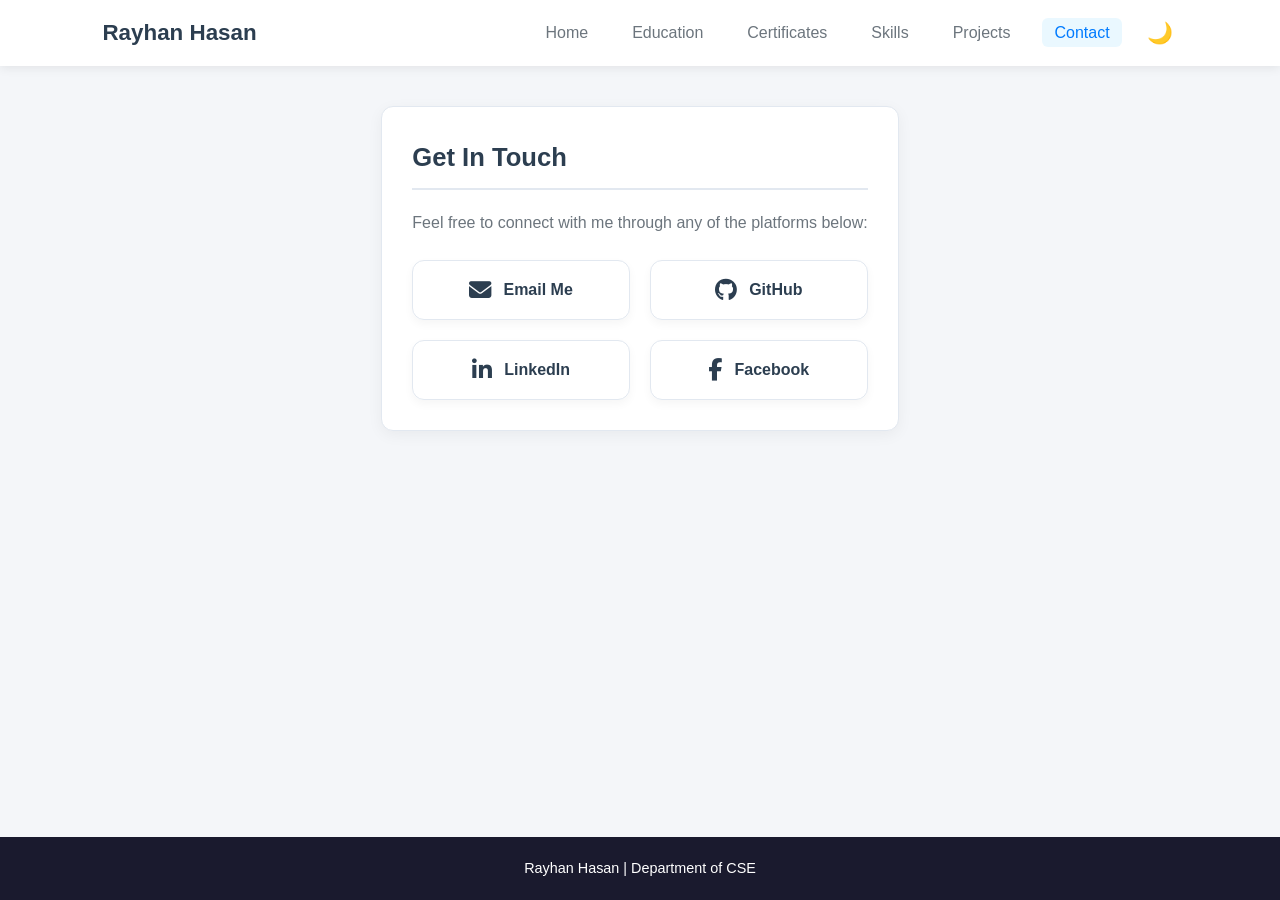
==== commit 6c7bca04: "Add files via upload" ====
--- a/contact.html
+++ b/contact.html
@@ -11,6 +11,43 @@
     <title>Contact | Rayhan Hasan</title>
     <link rel="stylesheet" href="https://cdnjs.cloudflare.com/ajax/libs/font-awesome/6.4.0/css/all.min.css">
     <link rel="stylesheet" href="style.css">
+    
+    <style>
+        /* Contact specific standalone styles */
+        .contact-card-grid {
+            display: grid;
+            grid-template-columns: repeat(auto-fit, minmax(200px, 1fr));
+            gap: 20px;
+            margin-top: 25px;
+        }
+        .btn-card {
+            display: flex;
+            align-items: center;
+            justify-content: center;
+            gap: 12px;
+            padding: 16px 20px;
+            background: rgba(255, 255, 255, 0.05);
+            border: 1px solid var(--border-color, #e2e8f0);
+            border-radius: 12px;
+            text-decoration: none !important;
+            color: var(--text-color, #2c3e50);
+            font-weight: 600;
+            font-size: 1rem;
+            box-shadow: 0 4px 10px rgba(0,0,0,0.04);
+            transition: all 0.3s ease;
+        }
+        .btn-card i {
+            font-size: 1.4rem;
+        }
+        .btn-card:hover {
+            transform: translateY(-4px);
+            box-shadow: 0 8px 20px rgba(0,0,0,0.12);
+        }
+        .btn-card.email:hover { color: #ea4335; border-color: #ea4335; }
+        .btn-card.github:hover { color: #2ea44f; border-color: #2ea44f; }
+        .btn-card.linkedin:hover { color: #0077b5; border-color: #0077b5; }
+        .btn-card.facebook:hover { color: #1877f2; border-color: #1877f2; }
+    </style>
 </head>
 <body>
 
@@ -32,30 +69,30 @@
     <div class="container" style="margin-top: 40px;">
         <section class="card">
             <h2>Get In Touch</h2>
-            <p style="margin-bottom: 30px;">Feel free to connect with me through any of the platforms below:</p>
+            <p style="margin-bottom: 20px; color: var(--text-muted, #666);">Feel free to connect with me through any of the platforms below:</p>
 
             <!-- Social Links Grid -->
-            <div class="social-links-grid">
+            <div class="contact-card-grid">
                 <!-- Email -->
-                <a href="mailto:rayhan56.hasan@gmail.com" class="social-card email" target="_blank">
+                <a href="raihan56.hasan@gmail.com" class="btn-card email" target="_blank">
                     <i class="fas fa-envelope"></i>
                     <span>Email Me</span>
                 </a>
 
                 <!-- GitHub -->
-                <a href="https://github.com/rayhan56cse" target="_blank" class="social-card github">
+                <a href="https://github.com/rayhan56CSE" target="_blank" class="btn-card github">
                     <i class="fab fa-github"></i>
                     <span>GitHub</span>
                 </a>
 
                 <!-- LinkedIn -->
-                <a href="https://linkedin.com/in/your-profile" target="_blank" class="social-card linkedin">
+                <a href="https://linkedin.com/in/your-profile" target="_blank" class="btn-card linkedin">
                     <i class="fab fa-linkedin-in"></i>
                     <span>LinkedIn</span>
                 </a>
 
                 <!-- Facebook -->
-                <a href="https://www.facebook.com/rayahana.hasana.211356" target="_blank" class="social-card facebook">
+                <a href="https://www.facebook.com/rayahana.hasana.211356" target="_blank" class="btn-card facebook">
                     <i class="fab fa-facebook-f"></i>
                     <span>Facebook</span>
                 </a>
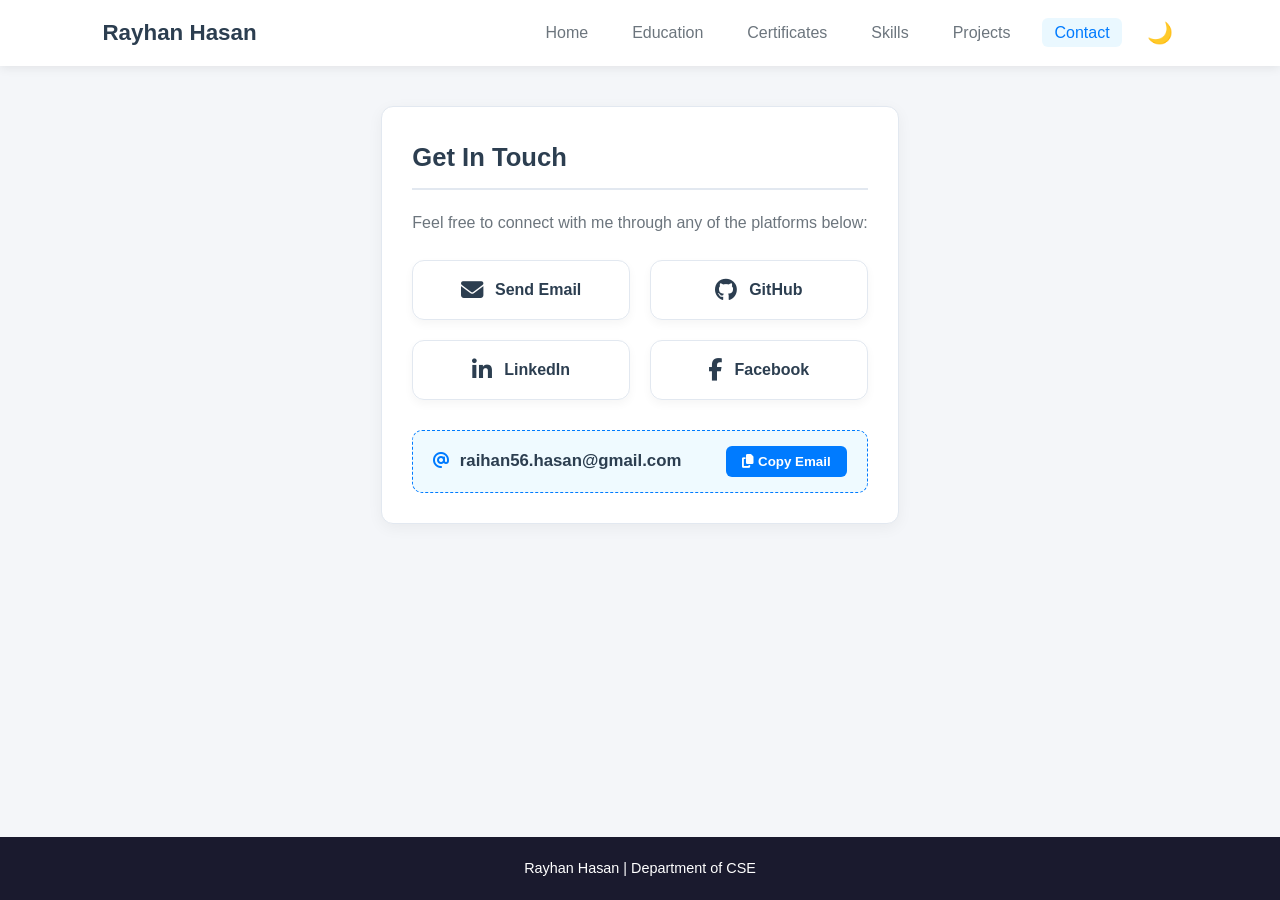
==== commit 377de58a: "Add files via upload" ====
--- a/contact.html
+++ b/contact.html
@@ -13,7 +13,6 @@
     <link rel="stylesheet" href="style.css">
     
     <style>
-        /* Contact specific standalone styles */
         .contact-card-grid {
             display: grid;
             grid-template-columns: repeat(auto-fit, minmax(200px, 1fr));
@@ -35,6 +34,7 @@
             font-size: 1rem;
             box-shadow: 0 4px 10px rgba(0,0,0,0.04);
             transition: all 0.3s ease;
+            cursor: pointer;
         }
         .btn-card i {
             font-size: 1.4rem;
@@ -47,6 +47,37 @@
         .btn-card.github:hover { color: #2ea44f; border-color: #2ea44f; }
         .btn-card.linkedin:hover { color: #0077b5; border-color: #0077b5; }
         .btn-card.facebook:hover { color: #1877f2; border-color: #1877f2; }
+
+        .email-display-box {
+            margin-top: 30px;
+            padding: 15px 20px;
+            background-color: rgba(56, 189, 248, 0.08);
+            border: 1px dashed var(--primary-color, #007bff);
+            border-radius: 10px;
+            display: flex;
+            align-items: center;
+            justify-content: space-between;
+            flex-wrap: wrap;
+            gap: 10px;
+        }
+        .email-text {
+            font-weight: 600;
+            font-size: 1.05rem;
+            color: var(--text-color, #2c3e50);
+        }
+        .copy-btn {
+            background-color: var(--primary-color, #007bff);
+            color: #fff;
+            border: none;
+            padding: 8px 16px;
+            border-radius: 6px;
+            cursor: pointer;
+            font-weight: 600;
+            transition: background 0.3s ease;
+        }
+        .copy-btn:hover {
+            background-color: var(--primary-hover, #0056b3);
+        }
     </style>
 </head>
 <body>
@@ -73,10 +104,10 @@
 
             <!-- Social Links Grid -->
             <div class="contact-card-grid">
-                <!-- Email -->
-                <a href="raihan56.hasan@gmail.com" class="btn-card email" target="_blank">
+                <!-- Browser Gmail Link -->
+                <a href="https://mail.google.com/mail/?view=cm&fs=1&to=raihan56.hasan@gmail.com" target="_blank" class="btn-card email">
                     <i class="fas fa-envelope"></i>
-                    <span>Email Me</span>
+                    <span>Send Email</span>
                 </a>
 
                 <!-- GitHub -->
@@ -97,6 +128,15 @@
                     <span>Facebook</span>
                 </a>
             </div>
+
+            <!-- Email Display & Easy Copy Box -->
+            <div class="email-display-box">
+                <div>
+                    <i class="fas fa-at" style="color: var(--primary-color, #007bff); margin-right: 6px;"></i>
+                    <span class="email-text" id="myEmail">raihan56.hasan@gmail.com</span>
+                </div>
+                <button class="copy-btn" onclick="copyEmail()"><i class="fas fa-copy"></i> Copy Email</button>
+            </div>
         </section>
     </div>
 
@@ -105,5 +145,15 @@
     </footer>
 
     <script src="theme.js"></script>
+    <script>
+        function copyEmail() {
+            const emailText = document.getElementById('myEmail').innerText;
+            navigator.clipboard.writeText(emailText).then(() => {
+                alert('Email address copied to clipboard!');
+            }).catch(err => {
+                console.error('Failed to copy: ', err);
+            });
+        }
+    </script>
 </body>
 </html>
